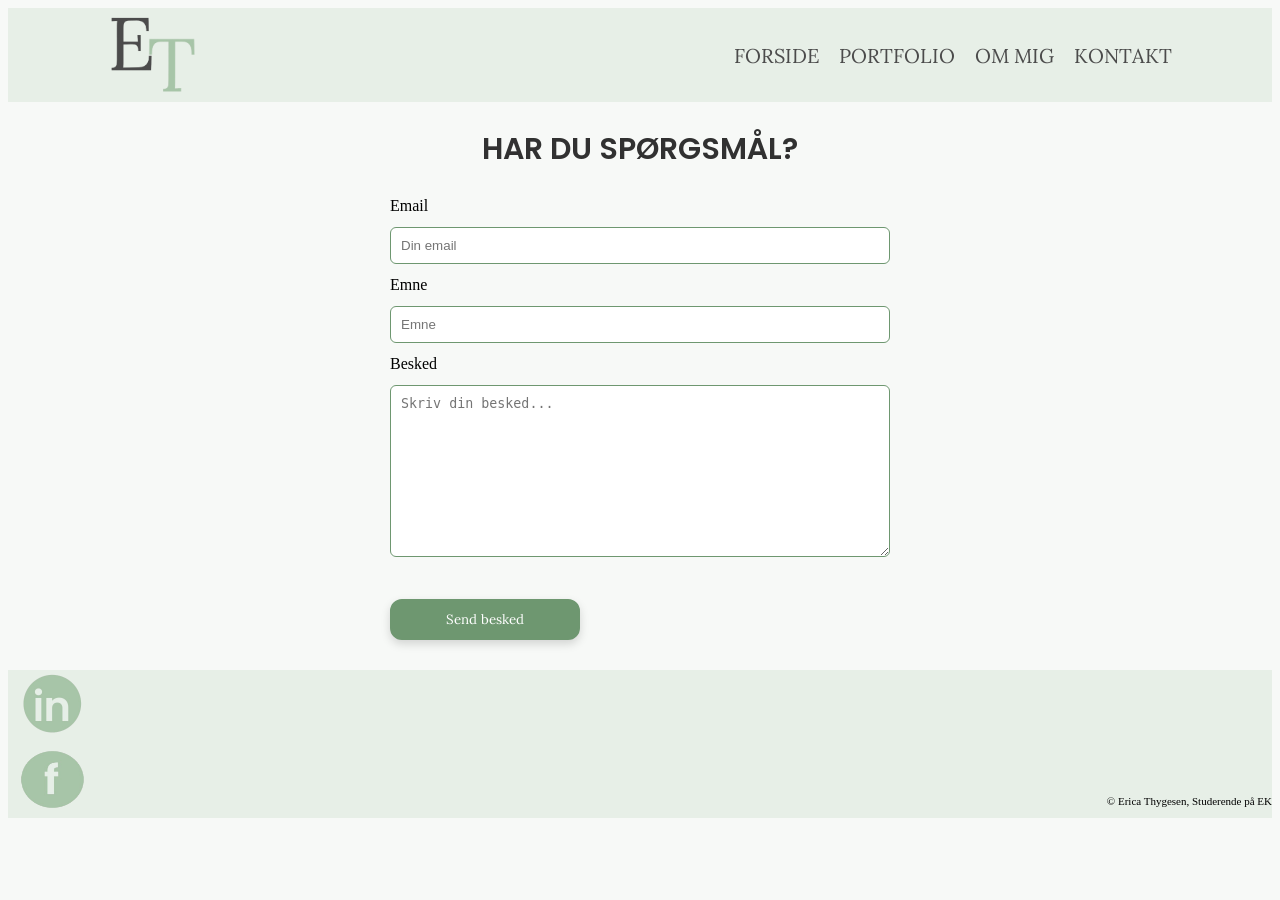
==== kontakt.html @ cf5a2309 "sitets indhold" ====
<!doctype html>
<html lang="da">
  <head>
    <meta charset="UTF-8" />
    <meta name="viewport" content="width=device-width, initial-scale=1.0" />
    <link rel="stylesheet" href="../css/general.css" />
    <link rel="stylesheet" href="../css/kontakt.css" />
    <title>Kontakt</title>
  </head>
  <body>
    <header>
      <div class="logo">
        <a href="index.html"><img src="../logo/logo.png" width="90" height="90" alt="Logo bestående af E og et T " /></a>
      </div>

      <input type="checkbox" id="menu-toggle" />
      <label for="menu-toggle" class="menu-icon">
        <span></span>
        <span></span>
        <span></span>
      </label>

      <nav class="menu">
        <ul>
          <li><a href="index.html">FORSIDE</a></li>
          <li><a href="portfolio.html">PORTFOLIO</a></li>
          <li><a href="ommig.html">OM MIG</a></li>
          <li><a href="kontakt.html">KONTAKT</a></li>
        </ul>
      </nav>
    </header>
    <main>
      <section id="form-section">
        <h1>HAR DU SPØRGSMÅL?</h1>

        <form id="contact-form" action="send-en-mail" method="POST">
          <label for="email">Email</label>
          <input type="email" id="email" name="email" placeholder="Din email" required />

          <label for="subject">Emne</label>
          <input type="text" id="subject" name="subject" placeholder="Emne" required />

          <label for="message">Besked</label>
          <textarea id="message" name="message" rows="10" placeholder="Skriv din besked..." required></textarea>

          <button type="submit">Send besked</button>
        </form>
      </section>

      <p id="status" class="hidden">✔ Besked sendt!</p>
    </main>
    <footer>
      <div class="footer-left">
        <a target="_blank" href="https://www.linkedin.com/in/erica-thygesen-7005712b6/?skipRedirect=true"><img src="../billeder/linkedin-removebg-preview.png" alt="" /></a>

        <a target="_blank" href="https://www.facebook.com/"><img src="../billeder/facebook-removebg-preview.png" alt="" /></a>
      </div>

      <div class="footer-right">
        <p class="copyright">&#169; Erica Thygesen, Studerende på EK</p>
      </div>
    </footer>
    <script src="../javascript/form.js"></script>
  </body>
</html>
---- css/general.css ----
/* Skrifttyper */
@font-face {
  font-family: inter;
  src: url(../fonts/Inter-VariableFont_opsz\,wght.woff2);
}

@font-face {
  font-family: poppins;
  src: url(../fonts/Poppins-SemiBold.woff2);
}

@font-face {
  font-family: lora;
  src: url(../fonts/Lora-VariableFont_wght.woff2);
}

/* tekst størlse og font ved mobil */
@media (width <800px) {
  h1 {
    font-size: 35px;
    font-family: poppins;
    display: flex;
    justify-content: center;
    color: #313131;
  }
  h2 {
    font-size: 20px;
    font-family: poppins;
  }
  h3 {
    font-size: 20px;
    font-family: poppins;
  }

  p {
    font-size: 17px;
    font-family: inter;
  }

  h4 {
    font-family: poppins;
    font-size: 17px;
  }
}

body {
  background-color: #f7f9f7;
}
header {
  background-color: #e7efe7;
  display: flex;
  justify-content: space-between;
  align-items: center;
}

/* header */
.logo {
  padding-left: 100px;
}

.menu {
  display: none;
  padding-right: 100px;
}

.menu ul {
  list-style: none;
}

.menu a {
  font-family: lora;
  text-decoration: none;
  color: #4b4b4b;
  font-size: 20px;
}

/* streg under menu */
.menu a {
  position: relative;
  text-decoration: none;
}

.menu a::after {
  content: "";
  position: absolute;
  left: 0;
  bottom: -3px;
  width: 0%;
  height: 2px;
  background: #4b4b4b;
  transition: 0.3s;
}

.menu a:hover::after {
  width: 100%;
}

/* burgermenue css */
/* skjul checkbox */
#menu-toggle {
  display: none;
}

/* burger ikon */
.menu-icon {
  display: block;
  width: 30px;
  cursor: pointer;
  padding: 15px;
}

.menu-icon span {
  display: block;
  height: 3px;
  background: #a8c5a8;
  margin: 6px 0;
  transition: 0.3s;
}

/* når checkbox er checked */
#menu-toggle:checked + .menu-icon + .menu {
  display: block;
}

/* lille animation på burgeren */
#menu-toggle:checked + .menu-icon span:nth-child(1) {
  transform: rotate(45deg) translate(5px, 5px);
}

#menu-toggle:checked + .menu-icon span:nth-child(2) {
  opacity: 0;
}

#menu-toggle:checked + .menu-icon span:nth-child(3) {
  transform: rotate(-45deg) translate(7px, -7px);
}

/* header computer */
@media (min-width: 768px) {
  .menu {
    display: block;
  }

  .menu ul {
    display: flex;
    gap: 20px;
  }

  .menu a {
    border: none;
  }

  .menu-icon {
    display: none;
  }
}

/* footer ved computerformat */
@media (width >800px) {
  footer {
    background-color: #e7efe7;
    display: flex;
    justify-content: space-between;
  }

  footer p {
    font-size: 11px;
  }

  footer img {
    width: 70px;
    height: 70px;
  }

  .footer-left {
    display: flex;
    flex-direction: column;
    padding-left: 10px;
  }

  .footer-right {
    align-self: flex-end;
    text-align: right;
  }
}

/* footer ved mobilformat */
@media (width <800px) {
  footer {
    background-color: #e7efe7;
    display: flex;
    justify-content: space-between;
  }

  footer p {
    font-size: 13px;
  }
  footer img {
    width: 60px;
    height: 60px;
  }

  .footer-left {
    display: flex;
    flex-direction: column;
    padding-left: 10px;
  }

  .footer-right {
    align-self: flex-end;
    text-align: right;
  }
}
---- css/kontakt.css ----
h1 {
  font-family: poppins;
  font-size: 30px;
  display: flex;
  justify-content: center;
  color: #313131;
}

form {
  max-width: 500px;
  margin: auto;
  display: flex;
  flex-direction: column;
  gap: 12px;
}

input,
textarea {
  padding: 10px;
  border: 1.5px solid #6e9770;
  border-radius: 6px;
}

button {
  font-family: Lora;
  background-color: #6e9770;
  color: white;
  text-decoration: none;

  width: 190px;
  padding: 10px 20px;
  margin-top: 30px;
  margin-bottom: 30px;

  border-radius: 12px;
  border: 2px solid #6e9770;
  align-items: center;

  transition:
    transform 0.15s ease,
    box-shadow 0.15s ease,
    background-color 0.15s ease;

  box-shadow: 0 4px 10px rgba(0, 0, 0, 0.15);
}

button:hover {
  transform: translateY(-2px);
  background: #f7f9f7;
  color: #6e9770;
  box-shadow: 0 8px 18px rgba(0, 0, 0, 0.2);
}

#status {
  margin-top: 10px;
  padding: 10px;
  border-radius: 6px;
  background: #e6ffed;
  color: #1a7f37;
  text-align: center;
  opacity: 0;
  transform: translateY(10px);
  transition: all 0.4s ease;
}

#status.show {
  opacity: 1;
  transform: translateY(0);
}

.hidden {
  display: none;
}
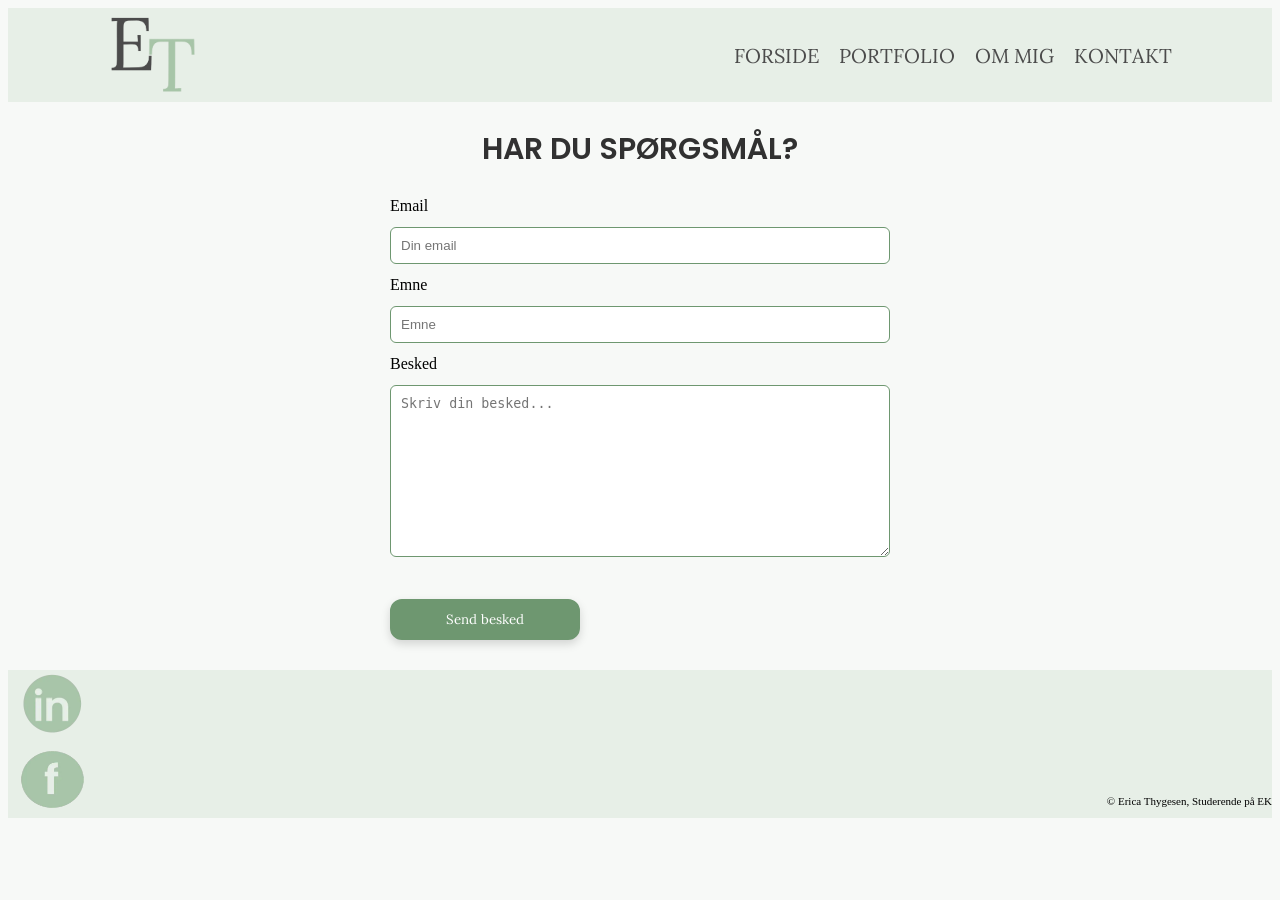
==== commit f83b69fe: "rettelser" ====
--- a/kontakt.html
+++ b/kontakt.html
@@ -3,14 +3,14 @@
   <head>
     <meta charset="UTF-8" />
     <meta name="viewport" content="width=device-width, initial-scale=1.0" />
-    <link rel="stylesheet" href="../css/general.css" />
-    <link rel="stylesheet" href="../css/kontakt.css" />
+    <link rel="stylesheet" href="css/general.css" />
+    <link rel="stylesheet" href="css/kontakt.css" />
     <title>Kontakt</title>
   </head>
   <body>
     <header>
       <div class="logo">
-        <a href="index.html"><img src="../logo/logo.png" width="90" height="90" alt="Logo bestående af E og et T " /></a>
+        <a href="index.html"><img src="logo/logo.png" width="90" height="90" alt="Logo bestående af E og et T " /></a>
       </div>
 
       <input type="checkbox" id="menu-toggle" />
@@ -51,15 +51,15 @@
     </main>
     <footer>
       <div class="footer-left">
-        <a target="_blank" href="https://www.linkedin.com/in/erica-thygesen-7005712b6/?skipRedirect=true"><img src="../billeder/linkedin-removebg-preview.png" alt="" /></a>
+        <a target="_blank" href="https://www.linkedin.com/in/erica-thygesen-7005712b6/?skipRedirect=true"><img src="billeder/linkedin-removebg-preview.webp" alt="" /></a>
 
-        <a target="_blank" href="https://www.facebook.com/"><img src="../billeder/facebook-removebg-preview.png" alt="" /></a>
+        <a target="_blank" href="https://www.facebook.com/"><img src="billeder/facebook-removebg-preview.webp" alt="" /></a>
       </div>
 
       <div class="footer-right">
         <p class="copyright">&#169; Erica Thygesen, Studerende på EK</p>
       </div>
     </footer>
-    <script src="../javascript/form.js"></script>
+    <script src="javascript/form.js"></script>
   </body>
 </html>
